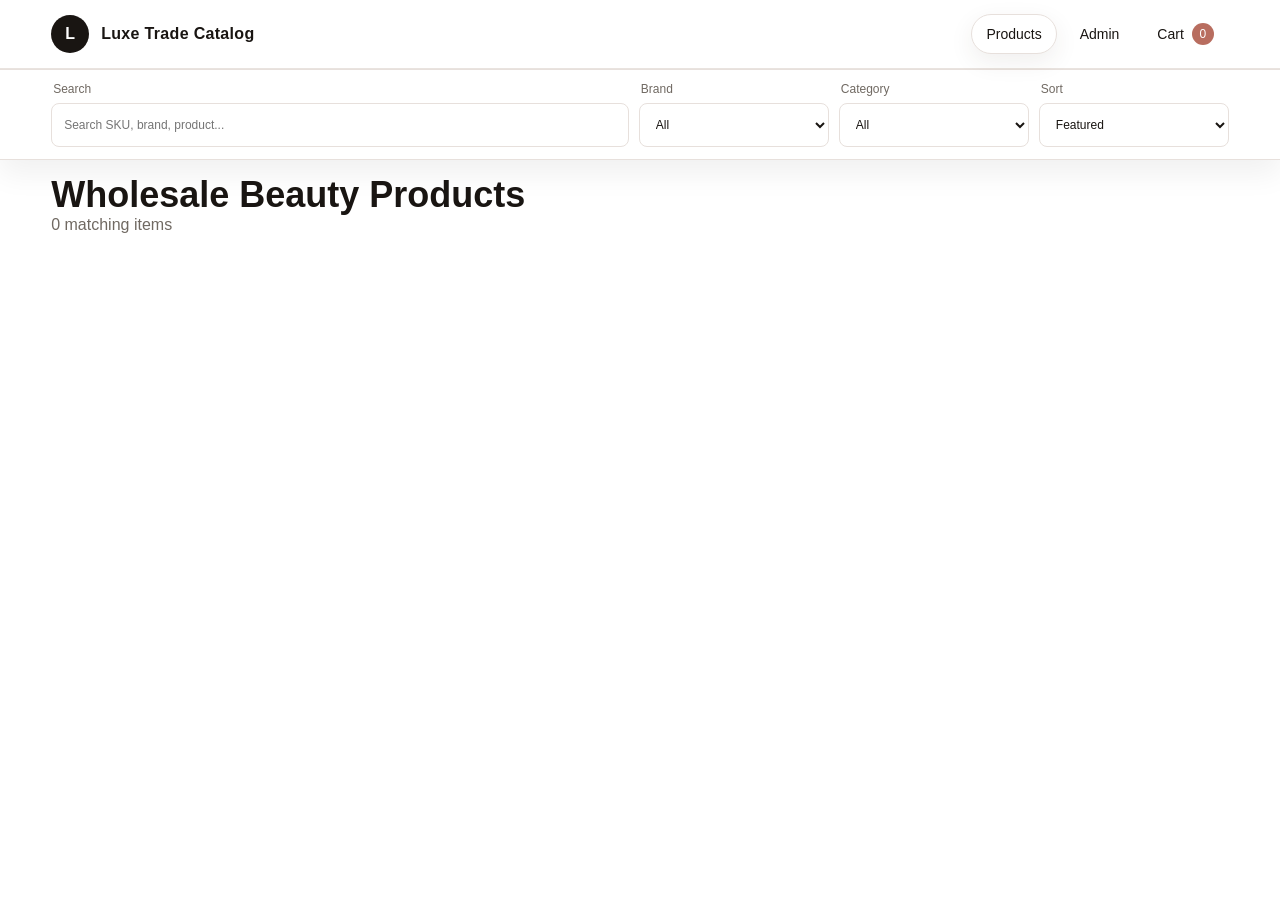
==== index.html @ cf04d486 "Fix product detail image paths" ====
<!doctype html>
<html lang="en">
  <head>
    <meta charset="UTF-8" />
    <meta name="viewport" content="width=device-width, initial-scale=1.0" />
    <title>Wholesale Cosmetics & Beauty Products Catalog | BeBeauty</title>
    <meta name="description" content="Browse wholesale cosmetics and beauty products by brand, category, SKU, shade and price. Create an order number for supplier confirmation." />
    <meta name="robots" content="index,follow,max-image-preview:large,max-snippet:-1,max-video-preview:-1" />
    <meta name="theme-color" content="#171411" />
    <link rel="canonical" href="https://bebeauty.top/" />
    <link rel="alternate" hreflang="en" href="https://bebeauty.top/" />
    <link rel="alternate" hreflang="x-default" href="https://bebeauty.top/" />
    <link rel="sitemap" type="application/xml" href="https://bebeauty.top/sitemap.xml" />
    <meta property="og:type" content="website" />
    <meta property="og:site_name" content="BeBeauty Wholesale Catalog" />
    <meta property="og:title" content="Wholesale Cosmetics & Beauty Products Catalog | BeBeauty" />
    <meta property="og:description" content="Browse wholesale makeup, skincare, fragrance and beauty products. Choose shades and quantities, then create an order number." />
    <meta property="og:url" content="https://bebeauty.top/" />
    <meta name="twitter:card" content="summary" />
    <link rel="stylesheet" href="/src/styles.css?v=20260703-imgfix1" />
    <script type="application/ld+json">
      {
        "@context": "https://schema.org",
        "@graph": [
          {
            "@type": "Organization",
            "@id": "https://bebeauty.top/#organization",
            "name": "BeBeauty Wholesale Catalog",
            "url": "https://bebeauty.top/"
          },
          {
            "@type": "WebSite",
            "@id": "https://bebeauty.top/#website",
            "name": "BeBeauty Wholesale Catalog",
            "url": "https://bebeauty.top/",
            "publisher": { "@id": "https://bebeauty.top/#organization" },
            "inLanguage": "en"
          },
          {
            "@type": "CollectionPage",
            "@id": "https://bebeauty.top/#catalog",
            "name": "Wholesale Cosmetics & Beauty Products Catalog",
            "description": "A wholesale catalog for browsing cosmetics by brand, category, SKU, shade and price.",
            "url": "https://bebeauty.top/",
            "isPartOf": { "@id": "https://bebeauty.top/#website" },
            "about": [
              { "@type": "Thing", "name": "Wholesale cosmetics" },
              { "@type": "Thing", "name": "Wholesale beauty products" }
            ],
            "inLanguage": "en"
          }
        ]
      }
    </script>
  </head>
  <body>
    <div id="app"></div>
    <noscript>
      <main>
        <h1>Wholesale Cosmetics & Beauty Products Catalog</h1>
        <p>Browse beauty products by brand, category and SKU. JavaScript is required to create an order.</p>
        <p><a href="/sitemap.xml">View the product sitemap</a></p>
      </main>
    </noscript>
    <script src="/src/app.js?v=20260703-imgfix1"></script>
  </body>
</html>
---- src/styles.css ----
:root {
  --ink: #191512;
  --muted: #706962;
  --paper: #ffffff;
  --surface: #ffffff;
  --soft: #f7f5f3;
  --line: #e7e0dc;
  --accent: #b86d5f;
  --accent-strong: #7e3d35;
  --sage: #667c6d;
  --gold: #c79a54;
  --shadow: 0 18px 50px rgba(25, 21, 18, 0.09);
  font-family: Arial, sans-serif;
  color: var(--ink);
  background: var(--paper);
}

* { box-sizing: border-box; }
body { margin: 0; min-width: 320px; background: var(--paper); overflow-x: hidden; }
button, input, select, textarea { font: inherit; }
button { cursor: pointer; }
.app { min-height: 100vh; }
.topbar {
  position: sticky;
  top: 0;
  z-index: 80;
  display: flex;
  align-items: center;
  justify-content: space-between;
  gap: 18px;
  padding: 12px clamp(18px, 4vw, 56px);
  background: rgba(255, 255, 255, 0.94);
  backdrop-filter: blur(18px);
  border-bottom: 1px solid rgba(231, 224, 220, 0.9);
}
.catalog-sticky {
  position: sticky;
  top: 63px;
  z-index: 70;
  background: #fff;
  box-shadow: 0 14px 28px rgba(25,21,18,.06);
}
.brand { display: flex; align-items: center; gap: 12px; font-weight: 800; letter-spacing: 0.02em; }
.brand-mark { width: 38px; height: 38px; display: grid; place-items: center; background: var(--ink); color: #fff; border-radius: 50%; font-family: Arial, sans-serif; }
.nav { display: flex; align-items: center; gap: 8px; flex-wrap: wrap; justify-content: flex-end; }
.nav button, .ghost, .primary {
  min-height: 40px;
  border: 1px solid transparent;
  padding: 10px 14px;
  border-radius: 999px;
  background: transparent;
  color: var(--ink);
  font-size: 14px;
}
.nav button.active, .ghost:hover { background: #fff; border-color: var(--line); box-shadow: 0 8px 24px rgba(67,48,36,.08); }
.primary { background: var(--ink); color: #fff; border-color: var(--ink); }
.primary:hover { background: var(--accent-strong); border-color: var(--accent-strong); }
.cart-pill { display: inline-flex; align-items: center; gap: 8px; }
.cart-count { min-width: 22px; height: 22px; display: grid; place-items: center; border-radius: 999px; background: var(--accent); color: #fff; font-size: 12px; }
.cart-bump { animation: cartPulse .6s ease; }

.brand-rail {
  position: fixed;
  left: 14px;
  top: 150px;
  bottom: 18px;
  z-index: 16;
  width: 150px;
  display: grid;
  align-content: start;
  gap: 7px;
  padding: 12px;
  border: 1px solid var(--line);
  border-radius: 8px;
  background: rgba(255,255,255,.96);
  box-shadow: 0 12px 34px rgba(25,21,18,.08);
  overflow: auto;
}
.brand-rail-title {
  padding: 2px 4px 6px;
  color: var(--muted);
  font-size: 12px;
  font-weight: 800;
  text-transform: uppercase;
}
.brand-rail button {
  display: grid;
  grid-template-columns: minmax(0, 1fr) auto;
  gap: 8px;
  align-items: center;
  min-height: 34px;
  padding: 8px 9px;
  border: 1px solid transparent;
  border-radius: 8px;
  background: transparent;
  color: var(--ink);
  text-align: left;
  font-size: 12px;
}
.brand-rail button:hover, .brand-rail button.active { border-color: var(--accent); background: #fffaf6; color: var(--accent-strong); }
.brand-rail span { overflow: hidden; text-overflow: ellipsis; white-space: nowrap; }
.brand-rail em { color: var(--muted); font-style: normal; font-size: 11px; }

@media (min-width: 1281px) {
  .brand-rail ~ .catalog-sticky,
  .brand-rail ~ .content {
    margin-left: 164px;
  }
}
.toolbar, .content, .admin, .cart-page, .detail { padding: 28px clamp(18px, 4vw, 56px); }
.toolbar {
  display: grid;
  grid-template-columns: minmax(260px, 1.6fr) repeat(3, minmax(140px, 190px));
  gap: 10px;
  align-items: stretch;
  padding-top: 12px;
  padding-bottom: 12px;
  border-top: 1px solid var(--line);
  border-bottom: 1px solid var(--line);
  background: #fff;
}
.filter-field { display: grid; gap: 7px; color: var(--muted); font-size: 12px; }
.search-field { position: relative; }
.filter-field > span { padding-left: 2px; }
.search, select, input, textarea {
  width: 100%;
  min-height: 44px;
  border: 1px solid var(--line);
  background: #fff;
  border-radius: 8px;
  padding: 11px 12px;
  color: var(--ink);
}
.content { padding-top: 14px; }
.search-suggest {
  position: absolute;
  left: 0;
  right: 0;
  top: calc(100% + 6px);
  z-index: 30;
  display: grid;
  gap: 4px;
  padding: 8px;
  border: 1px solid var(--line);
  border-radius: 8px;
  background: #fff;
  box-shadow: var(--shadow);
}
.search-suggest button {
  display: grid;
  grid-template-columns: 42px minmax(0, 1fr);
  gap: 9px;
  align-items: center;
  min-height: 0;
  padding: 7px;
  border-radius: 8px;
  text-align: left;
  color: var(--ink);
}
.search-suggest button:hover { background: var(--soft); }
.search-suggest small { display: block; color: var(--muted); margin-top: 2px; }
.suggest-thumb { width: 42px; height: 42px; display: grid; place-items: center; border-radius: 8px; background: var(--soft); overflow: hidden; color: var(--accent-strong); font-weight: 800; }
.suggest-thumb img { width: 100%; height: 100%; object-fit: contain; }
.suggest-chip { width: auto; height: auto; padding: 5px 7px; border-radius: 999px; background: #f1d8cf; color: var(--accent-strong); font-size: 11px; }
.filter-chips {
  display: flex;
  gap: 8px;
  flex-wrap: wrap;
  padding: 10px clamp(18px, 4vw, 56px) 0;
  background: #fff;
}
.filter-chips button {
  min-height: 32px;
  padding: 7px 10px;
  border: 1px solid var(--line);
  border-radius: 999px;
  background: #fffaf6;
  color: var(--accent-strong);
  font-size: 12px;
  font-weight: 700;
}
.filter-chips span { margin-left: 4px; }
.section-title { display: flex; align-items: end; justify-content: space-between; gap: 18px; margin-bottom: 12px; }
.section-title h1, .section-title h2 { margin: 0; font-family: Arial, sans-serif; font-size: clamp(28px, 4vw, 48px); }
.compact-title h1, .compact-title h2 { font-size: clamp(26px, 3vw, 36px); }
.section-title p { margin: 0; color: var(--muted); }
.grid { display: grid; grid-template-columns: repeat(5, minmax(0, 1fr)); gap: 16px; }
.card {
  background: var(--surface);
  border: 1px solid var(--line);
  border-radius: 8px;
  overflow: hidden;
  box-shadow: 0 10px 26px rgba(25,21,18,.055);
  transition: transform .18s ease, box-shadow .18s ease, border-color .18s ease;
  content-visibility: auto;
  contain-intrinsic-size: 520px;
}
.card:hover { transform: translateY(-2px); border-color: #d8cbc3; box-shadow: 0 16px 34px rgba(25,21,18,.08); }
.product-image {
  width: 100%;
  aspect-ratio: 1 / 1;
  max-height: 395px;
  border: 0;
  display: grid;
  place-items: center;
  padding: 14px;
  background: var(--soft);
  position: relative;
  overflow: hidden;
  color: inherit;
  text-decoration: none;
}
.product-image img { max-width: 100%; max-height: 100%; object-fit: contain; }
.bottle {
  width: min(54%, 150px);
  height: 78%;
  border-radius: 14px 14px 24px 24px;
  background: linear-gradient(90deg, rgba(255,255,255,.94), rgba(231,192,179,.95));
  border: 1px solid rgba(126,61,53,.22);
  box-shadow: 18px 22px 38px rgba(126,61,53,.16);
  position: relative;
}
.bottle:before {
  content: "";
  position: absolute;
  top: -25px;
  left: 30%;
  width: 40%;
  height: 25px;
  border-radius: 6px 6px 0 0;
  background: var(--ink);
}
.bottle:after {
  content: attr(data-brand);
  position: absolute;
  left: 12%;
  right: 12%;
  top: 42%;
  padding-top: 10px;
  border-top: 1px solid rgba(126,61,53,.24);
  color: var(--accent-strong);
  font-weight: 800;
  font-size: 12px;
  text-align: center;
  overflow: hidden;
  text-overflow: ellipsis;
  white-space: nowrap;
}
.card-body { padding: 13px; }
.meta { display: flex; gap: 6px; flex-wrap: wrap; margin-bottom: 10px; }
.tag { border: 1px solid var(--line); background: #fff; color: var(--muted); border-radius: 999px; padding: 5px 8px; font-size: 11px; }
.tag-button { min-height: 0; line-height: 1.2; transition: border-color .18s ease, color .18s ease, background .18s ease; }
.tag-button:hover { border-color: var(--accent); color: var(--accent-strong); background: #f6e8dc; }
.card h3 { margin: 0; font-size: 15px; line-height: 1.35; min-height: 40px; }
.product-title-link { color: inherit; text-decoration: none; }
.product-title-link:hover { color: var(--accent-strong); }
.desc { color: var(--muted); font-size: 12px; line-height: 1.5; min-height: 36px; display: -webkit-box; -webkit-line-clamp: 2; -webkit-box-orient: vertical; overflow: hidden; }
.card-signals { display: flex; gap: 6px; flex-wrap: wrap; margin-top: 10px; color: var(--muted); font-size: 11px; }
.card-signals span { border: 1px solid var(--line); border-radius: 999px; padding: 5px 7px; background: #fffaf6; }
.in-cart-badge { margin-top: 8px; padding: 7px 9px; border-radius: 8px; background: #edf4ef; color: var(--sage); font-weight: 800; font-size: 12px; }
.price-row { display: flex; align-items: center; justify-content: space-between; gap: 10px; margin-top: 12px; }
.price { font-size: 20px; font-weight: 800; color: var(--accent-strong); }
.quick-button { min-height: 36px; padding: 8px 12px; white-space: nowrap; }
.small { color: var(--muted); font-size: 13px; }

.detail-layout { display: grid; grid-template-columns: minmax(290px, .8fr) minmax(0, 1.1fr); gap: clamp(24px, 5vw, 64px); align-items: start; }
.detail .product-image { border-radius: 8px; min-height: 440px; max-height: none; border: 1px solid var(--line); }
.gallery { display: grid; gap: 12px; }
.thumb-strip { display: grid; grid-template-columns: repeat(auto-fill, minmax(72px, 1fr)); gap: 10px; }
.gallery-thumb {
  width: 100%;
  aspect-ratio: 1 / 1;
  border: 1px solid var(--line);
  border-radius: 8px;
  background: #fff;
  padding: 6px;
  overflow: hidden;
}
.gallery-thumb.active { border-color: var(--accent-strong); box-shadow: 0 0 0 2px rgba(126,61,53,.12); }
.detail h1 { font-family: Arial, sans-serif; font-size: clamp(34px, 5vw, 60px); line-height: 1; margin: 0 0 16px; }
.detail-panel { background: #fff; border: 1px solid var(--line); border-radius: 8px; padding: 20px; margin-top: 20px; }
.product-info-text { background: #fff; border: 1px solid var(--line); border-radius: 8px; padding: 18px; margin-top: 18px; }
.product-info-text h3 { margin: 0 0 10px; }
.product-info-text p { margin: 0; color: var(--muted); line-height: 1.7; white-space: pre-wrap; }
.swatches { display: flex; flex-wrap: wrap; gap: 8px; }
.swatch { border: 1px solid var(--line); background: #fffaf6; border-radius: 999px; padding: 8px 12px; }
.swatch.active { border-color: var(--accent-strong); background: #f1d8cf; color: var(--accent-strong); font-weight: 700; }
.form-row { display: grid; grid-template-columns: 1fr 1fr; gap: 12px; margin: 16px 0; }
.form-row.single-field { grid-template-columns: 1fr; }
.recommendations { margin-top: clamp(34px, 6vw, 72px); }
.recommendation-grid { grid-template-columns: repeat(4, minmax(0, 1fr)); }
.qa-panel { margin-top: clamp(34px, 6vw, 72px); }
.qa-list { display: grid; gap: 10px; }
.qa-list details {
  background: #fff;
  border: 1px solid var(--line);
  border-radius: 8px;
  padding: 14px 16px;
}
.qa-list summary { cursor: pointer; font-weight: 800; }
.qa-list p { margin: 10px 0 0; color: var(--muted); line-height: 1.65; }

.cart-list, .admin-list { display: grid; gap: 12px; }
.admin-list { margin-top: 12px; }
.admin-pagination {
  display: flex;
  align-items: center;
  justify-content: space-between;
  gap: 12px;
  margin-top: 12px;
  padding: 10px 12px;
  border: 1px solid var(--line);
  border-radius: 8px;
  background: #fffaf6;
  color: var(--muted);
  font-size: 13px;
  font-weight: 700;
}
.admin-page-actions { display: flex; gap: 6px; flex-wrap: wrap; justify-content: flex-end; }
.admin-page-actions .ghost {
  min-height: 32px;
  padding: 7px 10px;
  font-size: 12px;
}
.cart-brand-group {
  display: grid;
  gap: 10px;
  padding: 12px;
  border: 1px solid var(--line);
  border-radius: 8px;
  background: #fffaf6;
}
.cart-brand-head { display: flex; align-items: center; justify-content: space-between; gap: 12px; }
.cart-brand-head h3 { margin: 0; font-size: 18px; }
.cart-brand-head span { color: var(--muted); font-size: 13px; }
.cart-item, .admin-row {
  display: grid;
  grid-template-columns: 72px minmax(0, 1fr) 120px 120px auto;
  gap: 14px;
  align-items: center;
  background: #fff;
  border: 1px solid var(--line);
  border-radius: 8px;
  padding: 12px;
}
.thumb { width: 72px; height: 64px; border-radius: 8px; background: linear-gradient(145deg,#f6e8dc,#fff,#e9d2c6); display: grid; place-items: center; color: var(--accent-strong); font-weight: 800; }
.thumb img { width: 100%; height: 100%; object-fit: contain; border-radius: 8px; }
.cart-summary { margin-top: 18px; display: grid; grid-template-columns: minmax(280px, 420px); justify-content: end; gap: 16px; align-items: start; }
textarea.summary { min-height: 220px; resize: vertical; }
.total-box {
  display: grid;
  gap: 8px;
  margin: 12px 0;
  padding: 12px;
  border: 1px solid var(--line);
  border-radius: 8px;
  background: #fffaf6;
}
.total-box div { display: flex; justify-content: space-between; gap: 12px; color: var(--muted); }
.total-box strong { color: var(--ink); white-space: nowrap; }

.admin, .admin button, .admin input, .admin select, .admin textarea, .auth-card, .auth-card button, .auth-card input {
  font-family: Arial, sans-serif;
}
.admin-grid { display: grid; grid-template-columns: minmax(0, 1fr) minmax(280px, 420px); gap: 20px; align-items: start; }
.admin-grid > [data-admin-form] { order: 2; }
.admin-grid > section.panel { order: 1; }
.panel { background: #fff; border: 1px solid var(--line); border-radius: 8px; padding: 18px; box-shadow: 0 12px 32px rgba(67,48,36,.05); }
.panel h3 { margin: 0 0 14px; }
.order-download-panel { margin-bottom: 18px; }
.order-download-form { display: grid; grid-template-columns: minmax(220px, 360px) auto; gap: 12px; align-items: end; }
.form-stack { display: grid; gap: 10px; }
.field { display: grid; gap: 7px; color: var(--ink); font-size: 14px; font-weight: 700; }
.field span { line-height: 1.25; }
.field input, .field textarea, .field select { font-weight: 400; }
.file-input-hidden {
  position: absolute;
  width: 1px;
  height: 1px;
  opacity: 0;
  pointer-events: none;
}
.file-button {
  display: inline-grid;
  place-items: center;
  min-height: 34px;
  padding: 8px 11px;
  border: 1px solid var(--line);
  border-radius: 999px;
  background: #fff;
  color: var(--ink);
  font-size: 12px;
  font-weight: 800;
  cursor: pointer;
}
.file-button:hover { border-color: var(--accent); color: var(--accent-strong); background: #fffaf6; }
.check-field { display: flex; align-items: center; gap: 9px; font-weight: 700; }
.check-field input { width: auto; min-height: auto; }
.save-feedback {
  min-height: 0;
  padding: 0;
  color: var(--muted);
  font-size: 13px;
  font-weight: 800;
}
.save-feedback:not(:empty) {
  min-height: 40px;
  padding: 11px 12px;
  border-radius: 8px;
  background: #f4eee7;
}
.save-feedback.saving { color: var(--accent-strong); background: #f4eee7; }
.save-feedback.success { color: var(--sage); background: #edf4ef; }
.save-feedback.error { color: #9f2f2f; background: #fae8e8; }
button:disabled { opacity: .62; cursor: wait; }
.image-manager { display: grid; gap: 12px; }
.image-manager-section {
  display: grid;
  gap: 10px;
  padding: 12px;
  border: 1px solid var(--line);
  border-radius: 8px;
  background: #fffaf6;
}
.image-manager-head { display: flex; align-items: center; justify-content: space-between; gap: 10px; }
.image-manager-head strong { font-size: 14px; }
.admin-preview { display: grid; gap: 6px; align-items: start; color: var(--muted); font-size: 12px; min-width: 0; }
.admin-preview-image { position: relative; width: 84px; height: 84px; }
.admin-preview img { width: 84px; height: 84px; object-fit: contain; border: 1px solid var(--line); border-radius: 8px; background: #fff; }
.admin-preview span { width: 84px; overflow: hidden; white-space: nowrap; text-overflow: ellipsis; }
.image-remove {
  position: absolute;
  top: -7px;
  right: -7px;
  width: 22px;
  height: 22px;
  min-height: 0;
  padding: 0;
  border: 1px solid var(--line);
  border-radius: 50%;
  background: #191512;
  color: #fff;
  font-size: 12px;
  line-height: 20px;
  text-align: center;
}
.image-remove:hover { background: var(--accent-strong); border-color: var(--accent-strong); }
.admin-image-previews { display: grid; grid-template-columns: repeat(auto-fill, minmax(84px, 1fr)); gap: 12px; min-height: 84px; align-items: start; }
.picture-preview { grid-template-columns: 84px; }
.image-empty {
  display: grid;
  place-items: center;
  min-height: 84px;
  padding: 10px;
  border: 1px dashed var(--line);
  border-radius: 8px;
  background: #fff;
  color: var(--muted);
  font-size: 12px;
  text-align: center;
}
.admin-row { grid-template-columns: 72px minmax(0, 1fr) 86px 68px 72px; }
.empty { padding: 42px; text-align: center; background: #fff; border: 1px dashed var(--line); border-radius: 8px; color: var(--muted); }
.notice { margin: 12px 0; padding: 12px 14px; background: #f4eee7; color: var(--accent-strong); border-radius: 8px; }
.auth-page { display: grid; place-items: start center; min-height: calc(100vh - 90px); }
.auth-card { width: min(100%, 420px); margin-top: 42px; }
.auth-card h2 { margin: 0; font-family: Arial, sans-serif; font-size: 36px; }
.cart-fly {
  position: fixed;
  right: clamp(18px, 4vw, 56px);
  top: 92px;
  z-index: 50;
  display: grid;
  grid-template-columns: 52px minmax(0, 210px);
  gap: 12px;
  align-items: center;
  padding: 10px 12px;
  border: 1px solid var(--line);
  border-radius: 8px;
  background: rgba(255,255,255,.96);
  box-shadow: var(--shadow);
  animation: flyToCart 1.25s ease forwards;
}
.cart-fly-image { width: 52px; height: 52px; border-radius: 8px; background: #fffaf6; display: grid; place-items: center; overflow: hidden; }
.cart-fly-image .bottle { transform: scale(.45); }
.cart-fly strong, .cart-fly span { display: block; overflow: hidden; text-overflow: ellipsis; white-space: nowrap; }
.cart-fly span { color: var(--muted); font-size: 12px; }

.quick-add-backdrop {
  position: fixed;
  inset: 0;
  z-index: 80;
  display: grid;
  place-items: center;
  padding: 18px;
  background: rgba(25, 21, 18, .36);
}
.quick-add-modal {
  position: relative;
  width: min(100%, 520px);
  display: grid;
  gap: 16px;
  padding: 18px;
  border-radius: 8px;
  background: #fff;
  box-shadow: var(--shadow);
}
.quick-close {
  position: absolute;
  top: 10px;
  right: 10px;
  width: 30px;
  height: 30px;
  min-height: 0;
  padding: 0;
  border-radius: 50%;
  background: var(--ink);
  color: #fff;
}
.quick-product { display: grid; grid-template-columns: 72px minmax(0, 1fr); gap: 12px; align-items: center; padding-right: 34px; }
.quick-product h3 { margin: 0 0 4px; }

@keyframes flyToCart {
  0% { opacity: 0; transform: translateY(28px) scale(.94); }
  18% { opacity: 1; transform: translateY(0) scale(1); }
  78% { opacity: 1; transform: translateY(0) scale(1); }
  100% { opacity: 0; transform: translate(38px, -42px) scale(.58); }
}

@keyframes cartPulse {
  0%, 100% { transform: scale(1); }
  40% { transform: scale(1.08); }
}

@media (max-width: 1280px) {
  .grid { grid-template-columns: repeat(4, minmax(0, 1fr)); }
  .brand-rail { display: none; }
}
@media (max-width: 1050px) {
  .grid { grid-template-columns: repeat(3, minmax(0, 1fr)); }
  .toolbar { grid-template-columns: 1fr 1fr; }
  .admin-grid { grid-template-columns: 1fr; }
}
@media (max-width: 760px) {
  .topbar { align-items: flex-start; flex-direction: column; }
  .nav { justify-content: flex-start; }
  .detail-layout, .admin-grid, .cart-summary { grid-template-columns: 1fr; }
  .grid { grid-template-columns: repeat(2, minmax(0, 1fr)); }
  .cart-item, .admin-row { grid-template-columns: 60px minmax(0, 1fr); }
  .cart-brand-head { display: grid; }
  .order-download-form { grid-template-columns: 1fr; }
  .cart-item > *, .admin-row > * { min-width: 0; }
  .toolbar { grid-template-columns: 1fr; }
  .admin-pagination { align-items: stretch; flex-direction: column; }
  .admin-page-actions { justify-content: flex-start; }
  .cart-fly { left: 18px; right: 18px; top: 118px; grid-template-columns: 48px minmax(0, 1fr); }
}
@media (max-width: 520px) {
  .grid { grid-template-columns: 1fr; }
  .form-row { grid-template-columns: 1fr; }
}
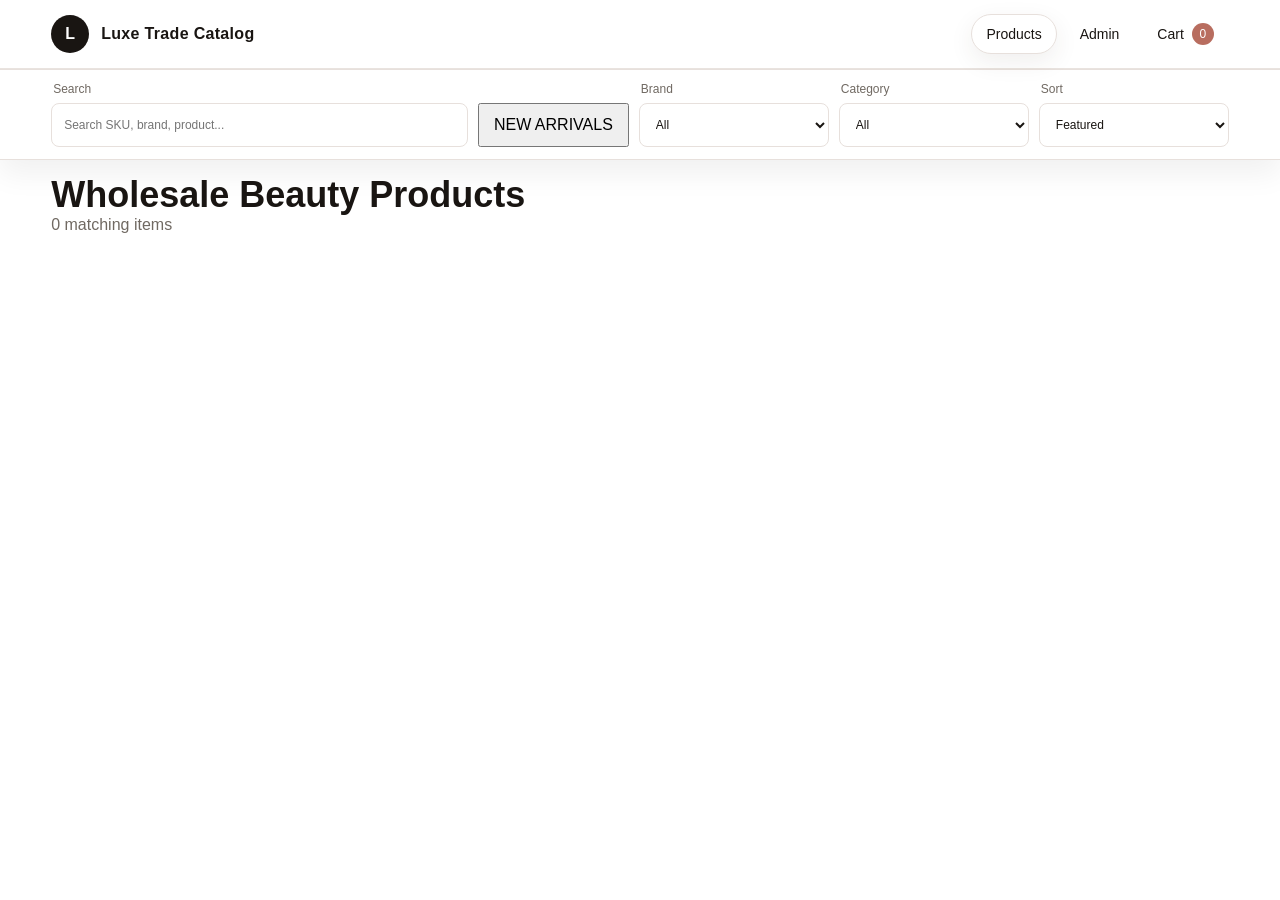
==== commit 41c29296: "Add 30-day new arrivals filter and order-based best sellers" ====
--- a/index.html
+++ b/index.html
@@ -17,7 +17,7 @@
     <meta property="og:description" content="Browse wholesale makeup, skincare, fragrance and beauty products. Choose shades and quantities, then create an order number." />
     <meta property="og:url" content="https://bebeauty.top/" />
     <meta name="twitter:card" content="summary" />
-    <link rel="stylesheet" href="/src/styles.css?v=20260703-imgfix1" />
+    <link rel="stylesheet" href="/src/styles.css?v=20260911-merchandising" />
     <script type="application/ld+json">
       {
         "@context": "https://schema.org",
@@ -62,6 +62,6 @@
         <p><a href="/sitemap.xml">View the product sitemap</a></p>
       </main>
     </noscript>
-    <script src="/src/app.js?v=20260703-imgfix1"></script>
+    <script src="/src/app.js?v=20260911-merchandising"></script>
   </body>
 </html>
--- a/src/styles.css
+++ b/src/styles.css
@@ -110,7 +110,7 @@
 .toolbar, .content, .admin, .cart-page, .detail { padding: 28px clamp(18px, 4vw, 56px); }
 .toolbar {
   display: grid;
-  grid-template-columns: minmax(260px, 1.6fr) repeat(3, minmax(140px, 190px));
+  grid-template-columns: minmax(180px, 1.6fr) auto repeat(3, minmax(120px, 190px));
   gap: 10px;
   align-items: stretch;
   padding-top: 12px;
@@ -121,6 +121,9 @@
 }
 .filter-field { display: grid; gap: 7px; color: var(--muted); font-size: 12px; }
 .search-field { position: relative; }
+.new-arrivals { align-self: end; min-height: 44px; padding: 8px 14px; white-space: nowrap; }
+.new-arrivals.active { background: var(--ink); color: #fff; }
+.best-seller { display: inline-block; color: #a33328; font-size: 12px; font-weight: 600; }
 .filter-field > span { padding-left: 2px; }
 .search, select, input, textarea {
   width: 100%;
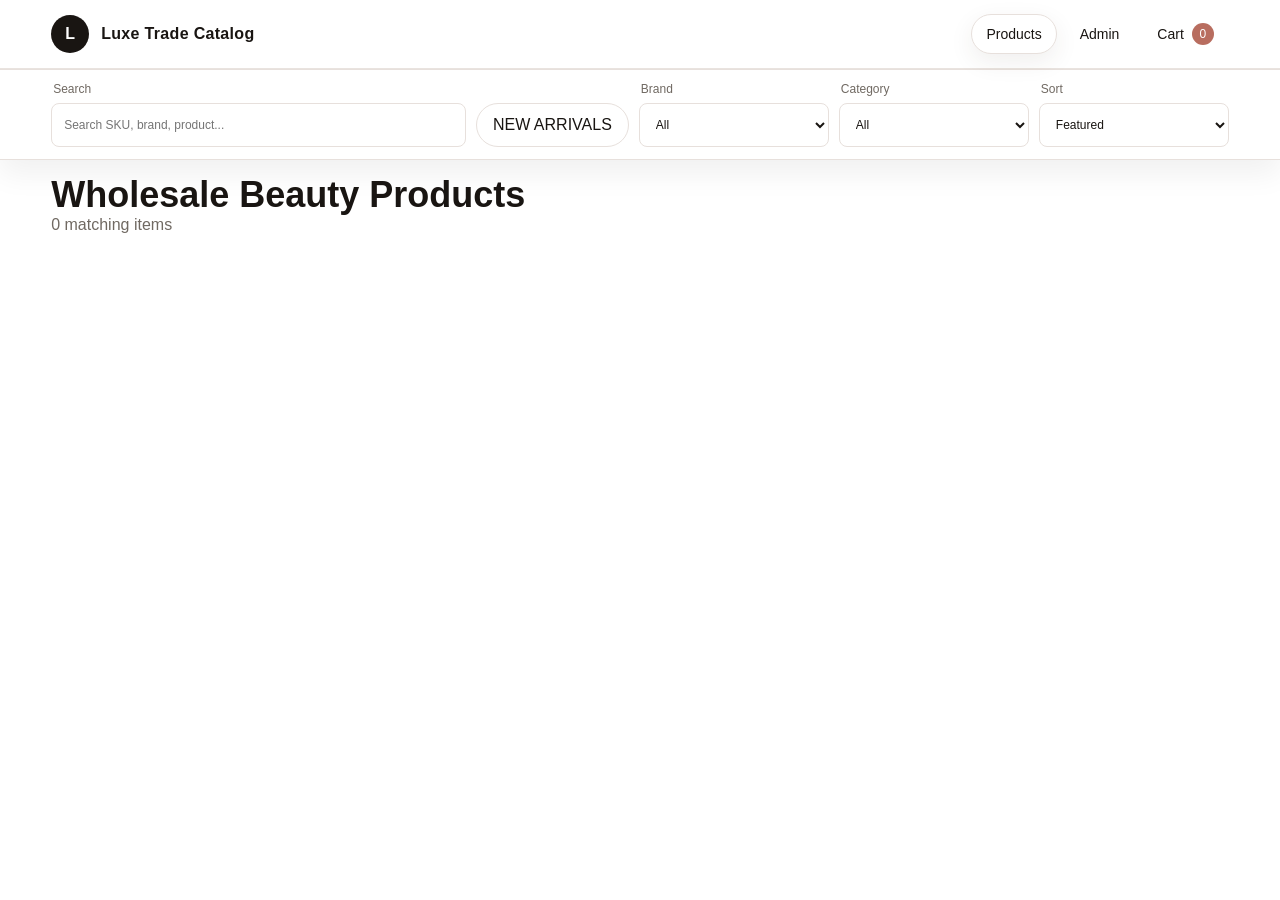
==== commit 904b0c35: "Refresh stylesheet cache after button styling" ====
--- a/index.html
+++ b/index.html
@@ -17,7 +17,7 @@
     <meta property="og:description" content="Browse wholesale makeup, skincare, fragrance and beauty products. Choose shades and quantities, then create an order number." />
     <meta property="og:url" content="https://bebeauty.top/" />
     <meta name="twitter:card" content="summary" />
-    <link rel="stylesheet" href="/src/styles.css?v=20260911-merchandising" />
+    <link rel="stylesheet" href="/src/styles.css?v=20260911-round-button" />
     <script type="application/ld+json">
       {
         "@context": "https://schema.org",
--- a/src/styles.css
+++ b/src/styles.css
@@ -121,7 +121,7 @@
 }
 .filter-field { display: grid; gap: 7px; color: var(--muted); font-size: 12px; }
 .search-field { position: relative; }
-.new-arrivals { align-self: end; min-height: 44px; padding: 8px 14px; white-space: nowrap; }
+.new-arrivals { align-self: end; min-height: 44px; padding: 8px 16px; border: 1px solid var(--line); border-radius: 999px; background: #fff; color: var(--ink); white-space: nowrap; }
 .new-arrivals.active { background: var(--ink); color: #fff; }
 .best-seller { display: inline-block; color: #a33328; font-size: 12px; font-weight: 600; }
 .filter-field > span { padding-left: 2px; }
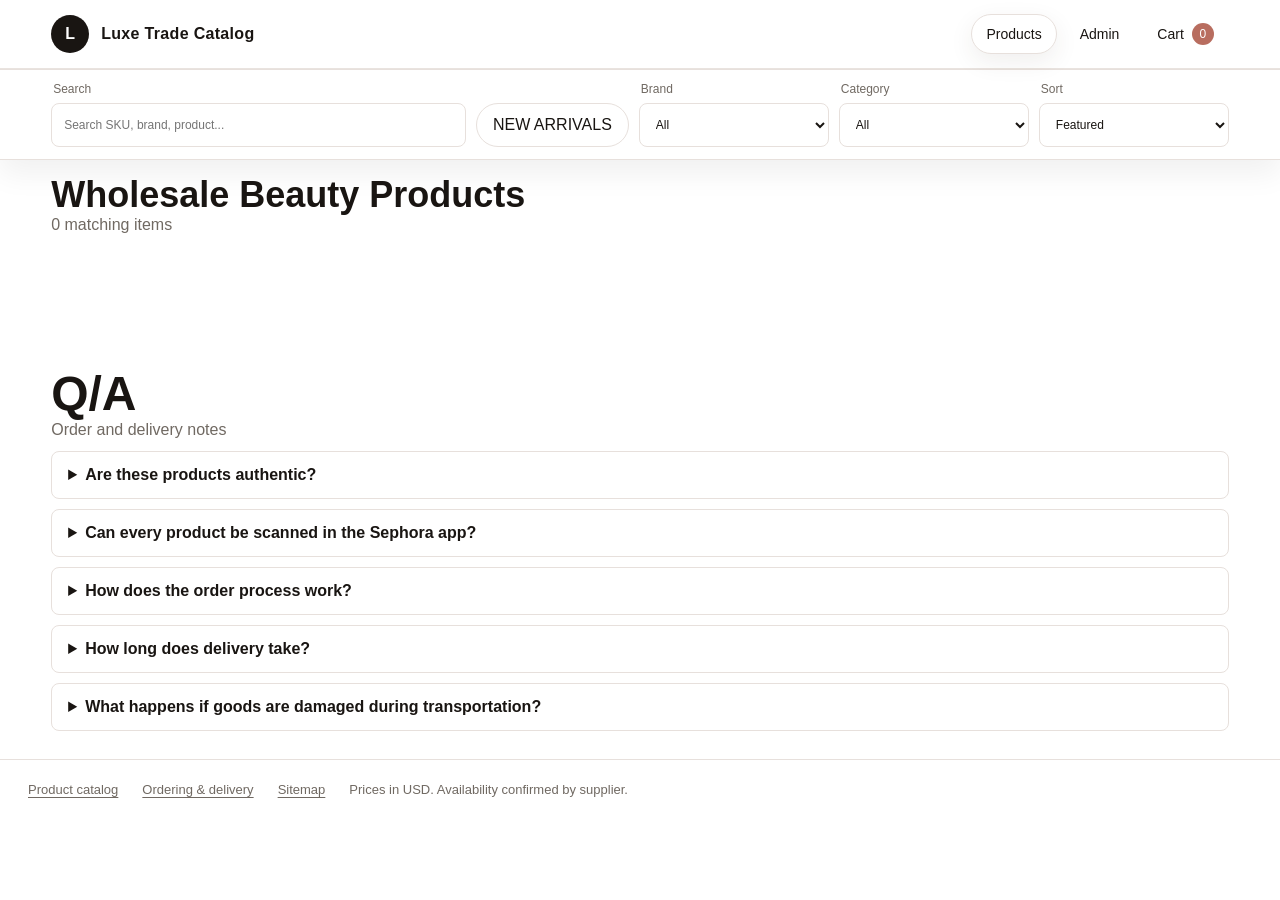
==== commit 6601304a: "Improve crawlable catalog, search metadata and discovery" ====
--- a/index.html
+++ b/index.html
@@ -17,7 +17,7 @@
     <meta property="og:description" content="Browse wholesale makeup, skincare, fragrance and beauty products. Choose shades and quantities, then create an order number." />
     <meta property="og:url" content="https://bebeauty.top/" />
     <meta name="twitter:card" content="summary" />
-    <link rel="stylesheet" href="/src/styles.css?v=20260911-round-button" />
+    <link rel="stylesheet" href="/src/styles.css?v=20260930-search" />
     <script type="application/ld+json">
       {
         "@context": "https://schema.org",
@@ -62,6 +62,6 @@
         <p><a href="/sitemap.xml">View the product sitemap</a></p>
       </main>
     </noscript>
-    <script src="/src/app.js?v=20260911-merchandising"></script>
+    <script src="/src/app.js?v=20260930-search" defer></script>
   </body>
 </html>
--- a/src/styles.css
+++ b/src/styles.css
@@ -20,6 +20,18 @@
 button, input, select, textarea { font: inherit; }
 button { cursor: pointer; }
 .app { min-height: 100vh; }
+.brand, .brand-rail a, a.tag { color: inherit; text-decoration: none; }
+.brand-rail a { overflow-wrap: anywhere; }
+.site-footer, .collection-links { display: flex; gap: 12px 24px; flex-wrap: wrap; align-items: center; }
+.site-footer { padding: 22px 28px; border-top: 1px solid var(--line); font-size: 13px; color: var(--muted); }
+.site-footer a, .collection-links a, .ordering-page a { color: inherit; text-underline-offset: 3px; }
+.collection-links { padding: 24px 0; font-size: 13px; }
+.ordering-page { max-width: 960px; margin: 0 auto; padding: 28px 20px 48px; line-height: 1.7; }
+.ordering-page h1 { font-size: 30px; line-height: 1.2; }
+.ordering-page h2 { margin-top: 28px; font-size: 20px; }
+.seo-product .product-image img, .seo-catalog .product-image img { width: 100%; height: 100%; object-fit: contain; }
+.seo-product h1, .compact-title h1 { overflow-wrap: anywhere; }
+@media (min-width: 1281px) { .app:has(.brand-rail) > .site-footer { margin-left: 164px; } }
 .topbar {
   position: sticky;
   top: 0;
@@ -83,7 +95,7 @@
   font-weight: 800;
   text-transform: uppercase;
 }
-.brand-rail button {
+.brand-rail button, .brand-rail a {
   display: grid;
   grid-template-columns: minmax(0, 1fr) auto;
   gap: 8px;
@@ -97,7 +109,7 @@
   text-align: left;
   font-size: 12px;
 }
-.brand-rail button:hover, .brand-rail button.active { border-color: var(--accent); background: #fffaf6; color: var(--accent-strong); }
+.brand-rail button:hover, .brand-rail button.active, .brand-rail a:hover, .brand-rail a.active { border-color: var(--accent); background: #fffaf6; color: var(--accent-strong); }
 .brand-rail span { overflow: hidden; text-overflow: ellipsis; white-space: nowrap; }
 .brand-rail em { color: var(--muted); font-style: normal; font-size: 11px; }
 
@@ -161,6 +173,13 @@
   color: var(--ink);
 }
 .search-suggest button:hover { background: var(--soft); }
+.search-field:not(:focus-within) .search-suggest { display: none; }
+.search-suggest { max-height: 360px; overflow-y: auto; }
+@media (max-width: 700px) {
+  .catalog-sticky .toolbar { grid-template-columns: repeat(2, minmax(0, 1fr)); gap: 10px; }
+  .catalog-sticky .toolbar .search-field { grid-column: 1 / -1; }
+  .catalog-sticky .new-arrivals { min-width: 0; width: 100%; font-size: 13px; align-self: end; }
+}
 .search-suggest small { display: block; color: var(--muted); margin-top: 2px; }
 .suggest-thumb { width: 42px; height: 42px; display: grid; place-items: center; border-radius: 8px; background: var(--soft); overflow: hidden; color: var(--accent-strong); font-weight: 800; }
 .suggest-thumb img { width: 100%; height: 100%; object-fit: contain; }
@@ -372,6 +391,25 @@
 .panel h3 { margin: 0 0 14px; }
 .order-download-panel { margin-bottom: 18px; }
 .order-download-form { display: grid; grid-template-columns: minmax(220px, 360px) auto; gap: 12px; align-items: end; }
+.sales-report-panel { margin-bottom: 18px; }
+.sales-report-head { display: flex; align-items: flex-start; justify-content: space-between; gap: 16px; margin-bottom: 14px; }
+.sales-report-head h3 { margin-bottom: 5px; }
+.sales-report-head p { margin: 0; }
+.sales-report-actions { display: flex; gap: 8px; flex-wrap: wrap; justify-content: flex-end; }
+.sales-report-summary { display: flex; gap: 20px; flex-wrap: wrap; margin-bottom: 12px; color: var(--muted); font-size: 13px; }
+.sales-report-summary strong { color: var(--ink); }
+.sales-report-table-wrap { overflow-x: auto; border: 1px solid var(--line); border-radius: 8px; }
+.sales-report-table { width: 100%; min-width: 760px; border-collapse: collapse; background: #fff; font-size: 13px; }
+.sales-report-table th, .sales-report-table td { padding: 10px 12px; border-bottom: 1px solid var(--line); text-align: left; vertical-align: middle; }
+.sales-report-table th { background: #fffaf6; color: var(--muted); font-size: 12px; font-weight: 800; white-space: nowrap; }
+.sales-report-table tr:last-child td { border-bottom: 0; }
+.sales-report-table td:nth-child(n+3) { white-space: nowrap; }
+.sales-rank { width: 48px; color: var(--accent-strong); font-weight: 800; text-align: center !important; }
+.sales-product-cell { display: flex; align-items: center; gap: 10px; min-width: 280px; }
+.sales-product-cell strong, .sales-product-cell span { display: block; }
+.sales-product-cell span { margin-top: 3px; color: var(--muted); font-size: 12px; }
+.sales-report-thumb { width: 48px; height: 48px; flex: 0 0 48px; display: grid; place-items: center; overflow: hidden; border: 1px solid var(--line); border-radius: 8px; background: #fffaf6; color: var(--accent-strong); font-size: 11px; font-weight: 800; }
+.sales-report-thumb img { width: 100%; height: 100%; object-fit: contain; }
 .form-stack { display: grid; gap: 10px; }
 .field { display: grid; gap: 7px; color: var(--ink); font-size: 14px; font-weight: 700; }
 .field span { line-height: 1.25; }
@@ -556,6 +594,8 @@
   .toolbar { grid-template-columns: 1fr; }
   .admin-pagination { align-items: stretch; flex-direction: column; }
   .admin-page-actions { justify-content: flex-start; }
+  .sales-report-head { flex-direction: column; }
+  .sales-report-actions { justify-content: flex-start; }
   .cart-fly { left: 18px; right: 18px; top: 118px; grid-template-columns: 48px minmax(0, 1fr); }
 }
 @media (max-width: 520px) {
